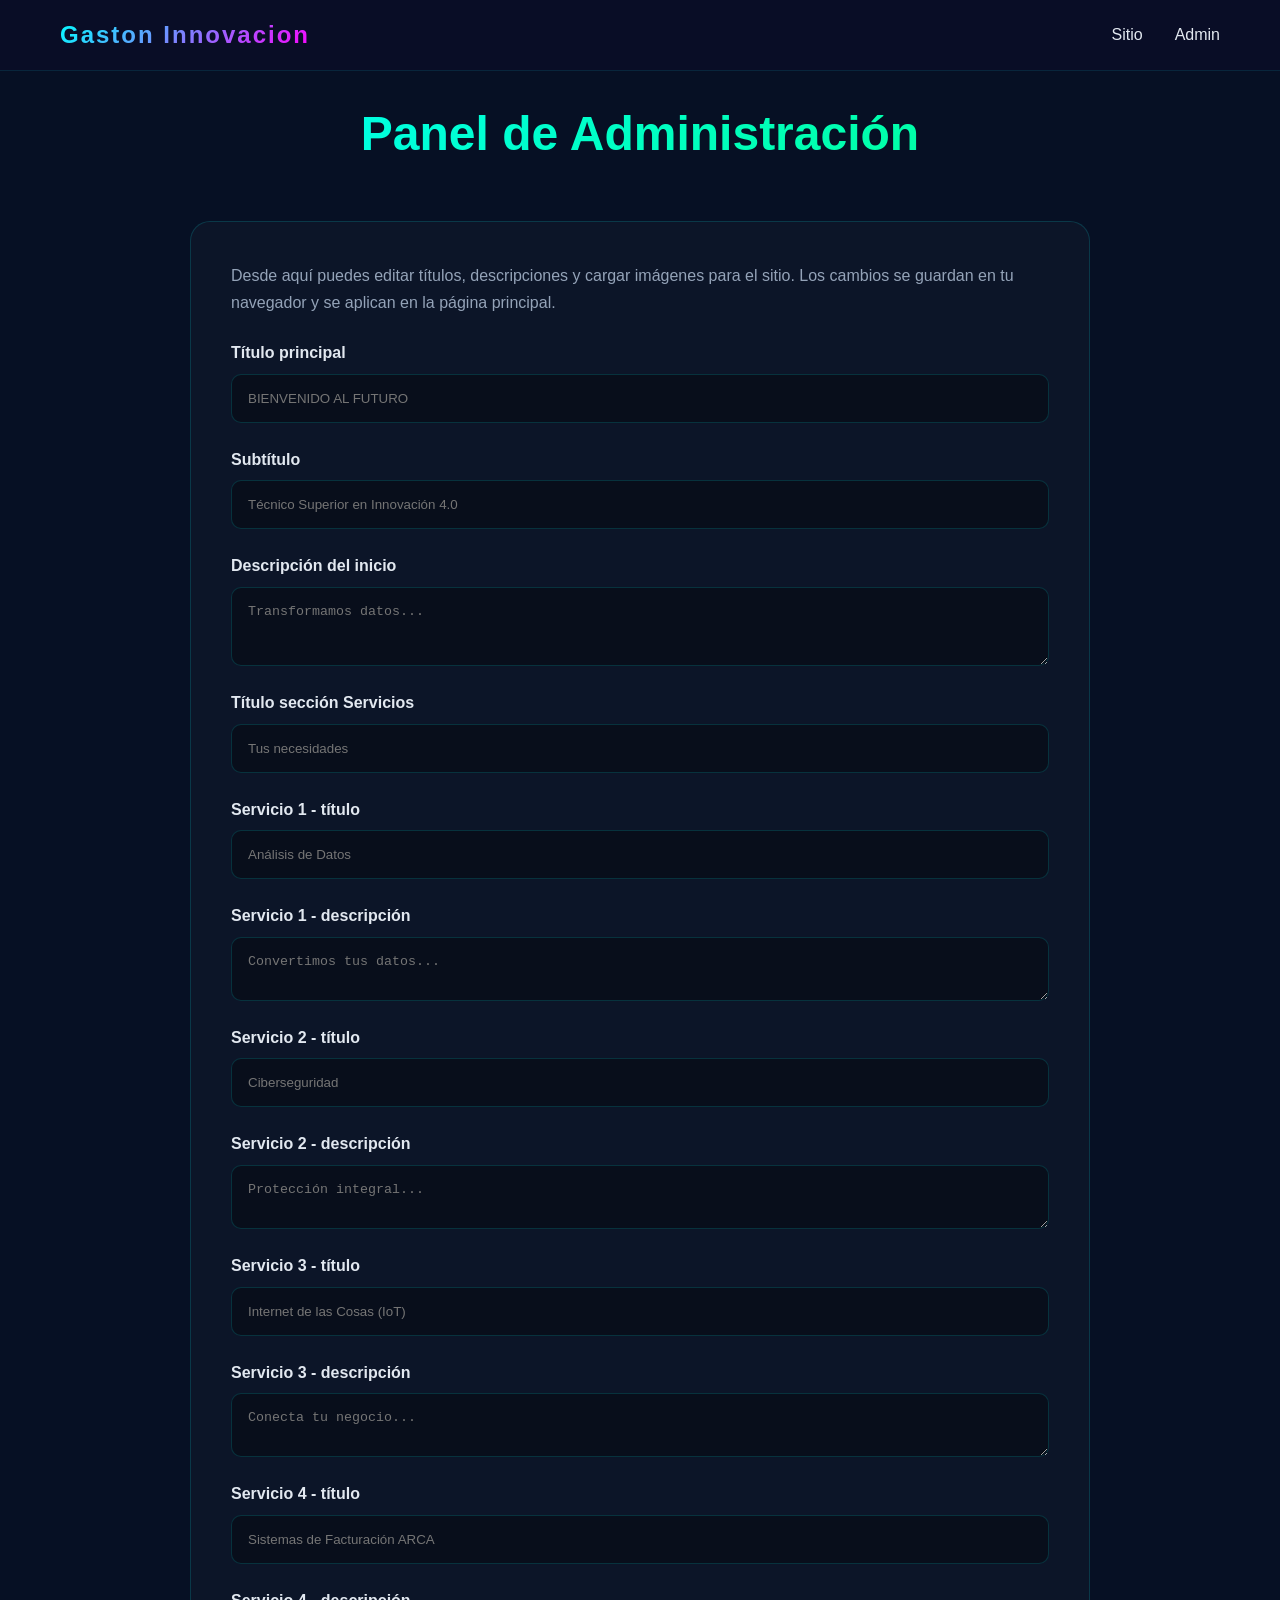
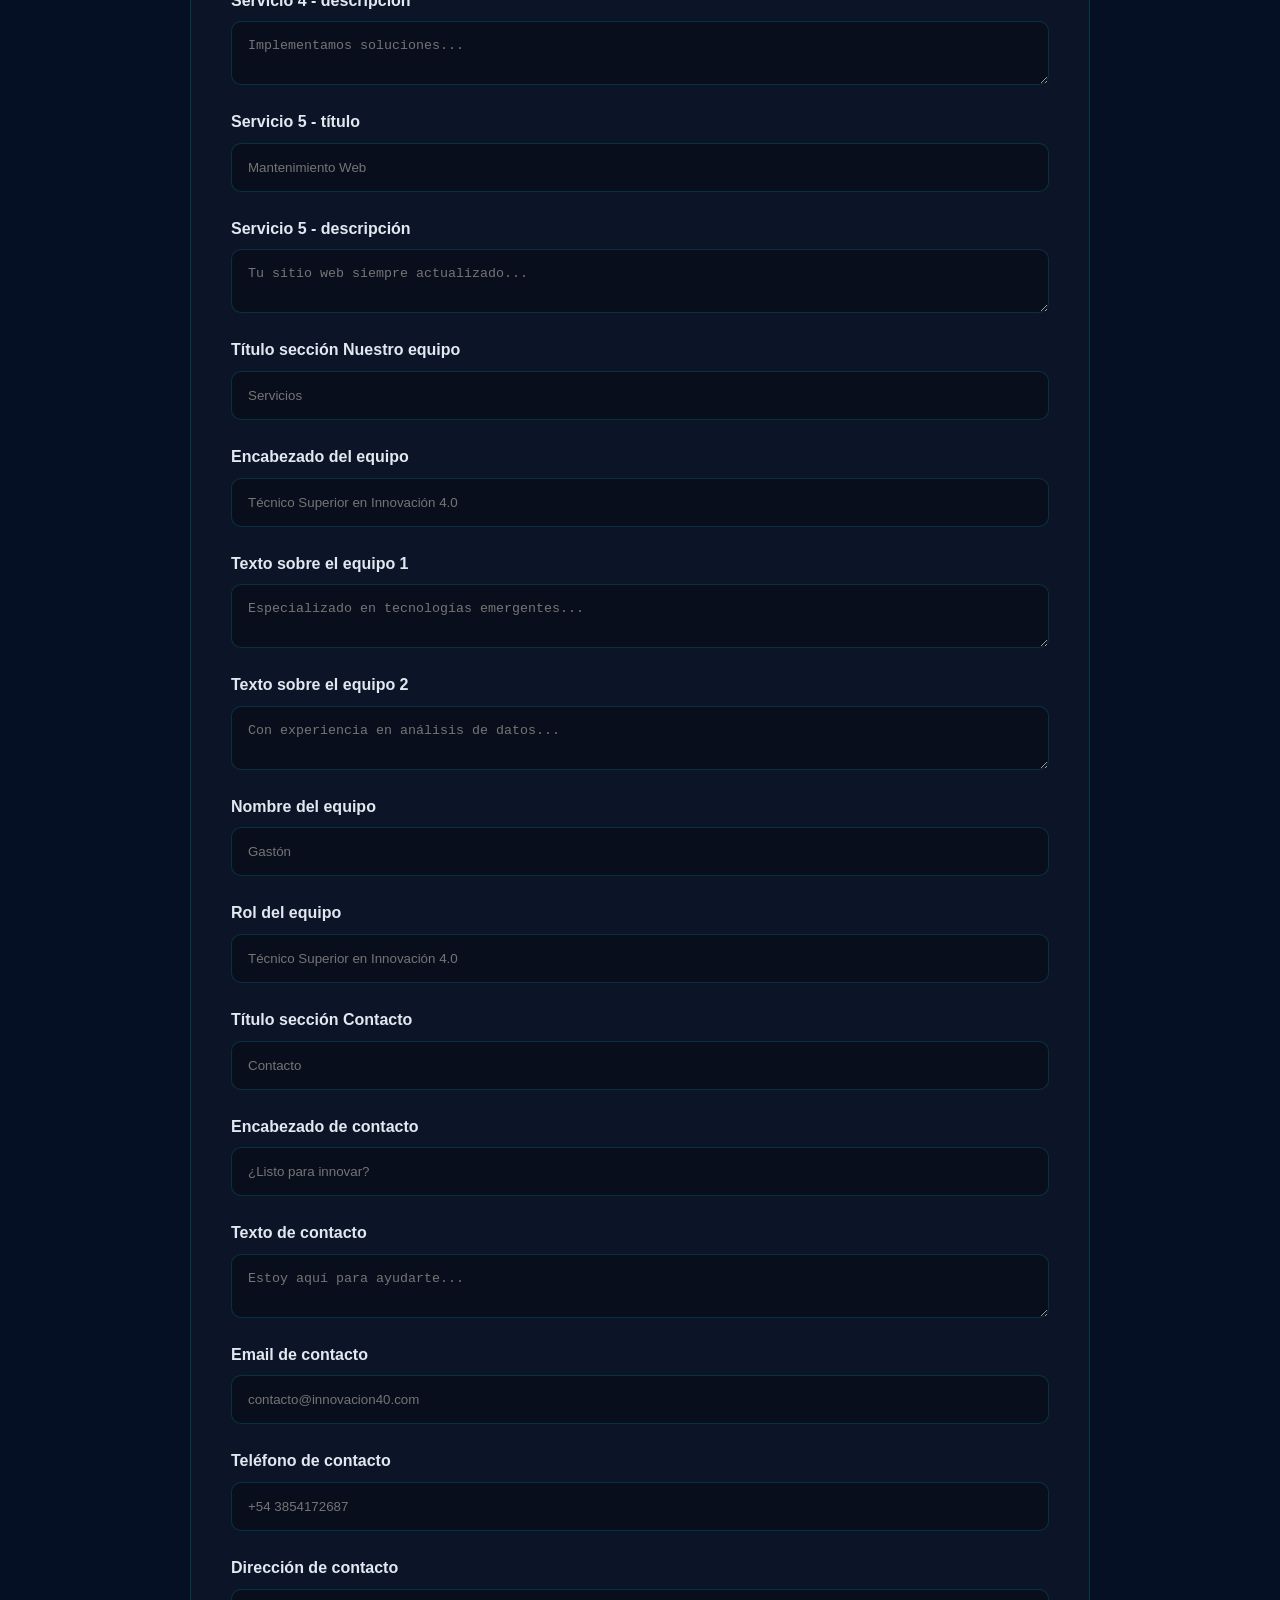
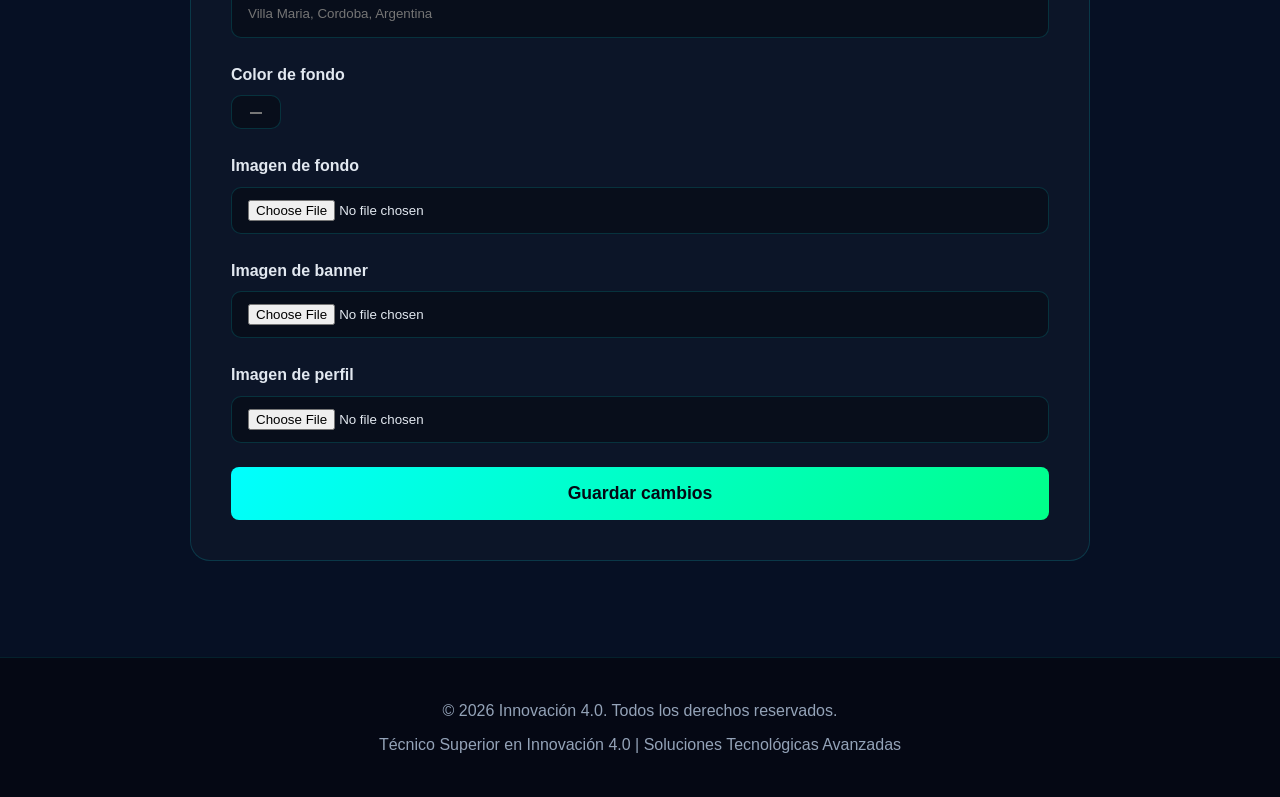
==== admin.html @ d5159875 ""actualizacion"" ====
<!DOCTYPE html>
<html lang="es">
<head>
    <meta charset="UTF-8">
    <meta name="viewport" content="width=device-width, initial-scale=1.0">
    <title>Admin | Innovación 4.0</title>
    <link rel="stylesheet" href="styles.css">
</head>
<body>
    <nav class="navbar">
        <div class="container">
            <div class="logo">Gaston Innovacion</div>
            <ul class="nav-links">
                <li><a href="index.html">Sitio</a></li>
                <li><a href="admin.html">Admin</a></li>
            </ul>
        </div>
    </nav>

    <section class="admin-panel">
        <div class="container">
            <h2 class="section-title">Panel de Administración</h2>
            <div class="admin-content">
                <p>Desde aquí puedes editar títulos, descripciones y cargar imágenes para el sitio. Los cambios se guardan en tu navegador y se aplican en la página principal.</p>
                <form id="admin-form" class="admin-form">
                    <div class="admin-group">
                        <label for="heroTitle">Título principal</label>
                        <input id="heroTitle" name="heroTitle" type="text" placeholder="BIENVENIDO AL FUTURO">
                    </div>
                    <div class="admin-group">
                        <label for="heroSubtitle">Subtítulo</label>
                        <input id="heroSubtitle" name="heroSubtitle" type="text" placeholder="Técnico Superior en Innovación 4.0">
                    </div>
                    <div class="admin-group">
                        <label for="heroDescription">Descripción del inicio</label>
                        <textarea id="heroDescription" name="heroDescription" rows="3" placeholder="Transformamos datos..."></textarea>
                    </div>
                    <div class="admin-group">
                        <label for="servicesSectionTitle">Título sección Servicios</label>
                        <input id="servicesSectionTitle" name="servicesSectionTitle" type="text" placeholder="Tus necesidades">
                    </div>
                    <div class="admin-group">
                        <label for="service1Title">Servicio 1 - título</label>
                        <input id="service1Title" name="service1Title" type="text" placeholder="Análisis de Datos">
                    </div>
                    <div class="admin-group">
                        <label for="service1Description">Servicio 1 - descripción</label>
                        <textarea id="service1Description" name="service1Description" rows="2" placeholder="Convertimos tus datos..."></textarea>
                    </div>
                    <div class="admin-group">
                        <label for="service2Title">Servicio 2 - título</label>
                        <input id="service2Title" name="service2Title" type="text" placeholder="Ciberseguridad">
                    </div>
                    <div class="admin-group">
                        <label for="service2Description">Servicio 2 - descripción</label>
                        <textarea id="service2Description" name="service2Description" rows="2" placeholder="Protección integral..."></textarea>
                    </div>
                    <div class="admin-group">
                        <label for="service3Title">Servicio 3 - título</label>
                        <input id="service3Title" name="service3Title" type="text" placeholder="Internet de las Cosas (IoT)">
                    </div>
                    <div class="admin-group">
                        <label for="service3Description">Servicio 3 - descripción</label>
                        <textarea id="service3Description" name="service3Description" rows="2" placeholder="Conecta tu negocio..."></textarea>
                    </div>
                    <div class="admin-group">
                        <label for="service4Title">Servicio 4 - título</label>
                        <input id="service4Title" name="service4Title" type="text" placeholder="Sistemas de Facturación ARCA">
                    </div>
                    <div class="admin-group">
                        <label for="service4Description">Servicio 4 - descripción</label>
                        <textarea id="service4Description" name="service4Description" rows="2" placeholder="Implementamos soluciones..."></textarea>
                    </div>
                    <div class="admin-group">
                        <label for="service5Title">Servicio 5 - título</label>
                        <input id="service5Title" name="service5Title" type="text" placeholder="Mantenimiento Web">
                    </div>
                    <div class="admin-group">
                        <label for="service5Description">Servicio 5 - descripción</label>
                        <textarea id="service5Description" name="service5Description" rows="2" placeholder="Tu sitio web siempre actualizado..."></textarea>
                    </div>
                    <div class="admin-group">
                        <label for="aboutSectionTitle">Título sección Nuestro equipo</label>
                        <input id="aboutSectionTitle" name="aboutSectionTitle" type="text" placeholder="Servicios">
                    </div>
                    <div class="admin-group">
                        <label for="aboutHeadline">Encabezado del equipo</label>
                        <input id="aboutHeadline" name="aboutHeadline" type="text" placeholder="Técnico Superior en Innovación 4.0">
                    </div>
                    <div class="admin-group">
                        <label for="aboutPara1">Texto sobre el equipo 1</label>
                        <textarea id="aboutPara1" name="aboutPara1" rows="2" placeholder="Especializado en tecnologías emergentes..."></textarea>
                    </div>
                    <div class="admin-group">
                        <label for="aboutPara2">Texto sobre el equipo 2</label>
                        <textarea id="aboutPara2" name="aboutPara2" rows="2" placeholder="Con experiencia en análisis de datos..."></textarea>
                    </div>
                    <div class="admin-group">
                        <label for="teamName">Nombre del equipo</label>
                        <input id="teamName" name="teamName" type="text" placeholder="Gastón">
                    </div>
                    <div class="admin-group">
                        <label for="teamRole">Rol del equipo</label>
                        <input id="teamRole" name="teamRole" type="text" placeholder="Técnico Superior en Innovación 4.0">
                    </div>
                    <div class="admin-group">
                        <label for="contactSectionTitle">Título sección Contacto</label>
                        <input id="contactSectionTitle" name="contactSectionTitle" type="text" placeholder="Contacto">
                    </div>
                    <div class="admin-group">
                        <label for="contactHeadline">Encabezado de contacto</label>
                        <input id="contactHeadline" name="contactHeadline" type="text" placeholder="¿Listo para innovar?">
                    </div>
                    <div class="admin-group">
                        <label for="contactPara">Texto de contacto</label>
                        <textarea id="contactPara" name="contactPara" rows="2" placeholder="Estoy aquí para ayudarte..."></textarea>
                    </div>
                    <div class="admin-group">
                        <label for="contactEmail">Email de contacto</label>
                        <input id="contactEmail" name="contactEmail" type="email" placeholder="contacto@innovacion40.com">
                    </div>
                    <div class="admin-group">
                        <label for="contactPhone">Teléfono de contacto</label>
                        <input id="contactPhone" name="contactPhone" type="text" placeholder="+54 3854172687">
                    </div>
                    <div class="admin-group">
                        <label for="contactAddress">Dirección de contacto</label>
                        <input id="contactAddress" name="contactAddress" type="text" placeholder="Villa Maria, Cordoba, Argentina">
                    </div>
                    <div class="admin-group">
                        <label for="siteBackgroundColor">Color de fondo</label>
                        <input id="siteBackgroundColor" name="siteBackgroundColor" type="color" value="#0a0e27">
                    </div>
                    <div class="admin-group">
                        <label for="siteBackgroundImage">Imagen de fondo</label>
                        <input id="siteBackgroundImage" name="siteBackgroundImage" type="file" accept="image/*">
                    </div>
                    <div class="admin-group">
                        <label for="bannerImage">Imagen de banner</label>
                        <input id="bannerImage" name="bannerImage" type="file" accept="image/*">
                    </div>
                    <div class="admin-group">
                        <label for="profileImage">Imagen de perfil</label>
                        <input id="profileImage" name="profileImage" type="file" accept="image/*">
                    </div>
                    <button type="submit" class="submit-button">Guardar cambios</button>
                </form>
            </div>
        </div>
    </section>

    <footer class="footer">
        <div class="container">
            <p>&copy; 2026 Innovación 4.0. Todos los derechos reservados.</p>
            <p>Técnico Superior en Innovación 4.0 | Soluciones Tecnológicas Avanzadas</p>
        </div>
    </footer>

    <script>
        const adminForm = document.getElementById('admin-form');

        function readImageFile(input, callback) {
            const file = input.files[0];
            if (!file) return;
            const reader = new FileReader();
            reader.onload = (event) => callback(event.target.result);
            reader.readAsDataURL(file);
        }

        function loadAdminData() {
            const fields = [
                'heroTitle', 'heroSubtitle', 'heroDescription',
                'servicesSectionTitle',
                'service1Title', 'service1Description',
                'service2Title', 'service2Description',
                'service3Title', 'service3Description',
                'service4Title', 'service4Description',
                'service5Title', 'service5Description',
                'aboutSectionTitle', 'aboutHeadline', 'aboutPara1', 'aboutPara2',
                'teamName', 'teamRole',
                'contactSectionTitle', 'contactHeadline', 'contactPara',
                'contactEmail', 'contactPhone', 'contactAddress',
                'siteBackgroundColor'
            ];

            fields.forEach(field => {
                const saved = localStorage.getItem(field);
                const input = document.getElementById(field);
                if (saved && input) {
                    input.value = saved;
                }
            });
        }

        adminForm.addEventListener('submit', (e) => {
            e.preventDefault();
            const saveField = (id) => localStorage.setItem(id, document.getElementById(id).value);

            [
                'heroTitle', 'heroSubtitle', 'heroDescription',
                'servicesSectionTitle',
                'service1Title', 'service1Description',
                'service2Title', 'service2Description',
                'service3Title', 'service3Description',
                'service4Title', 'service4Description',
                'service5Title', 'service5Description',
                'aboutSectionTitle', 'aboutHeadline', 'aboutPara1', 'aboutPara2',
                'teamName', 'teamRole',
                'contactSectionTitle', 'contactHeadline', 'contactPara',
                'contactEmail', 'contactPhone', 'contactAddress',
                'siteBackgroundColor'
            ].forEach(saveField);

            const bannerImageInput = document.getElementById('bannerImage');
            const profileImageInput = document.getElementById('profileImage');
            const bgImageInput = document.getElementById('siteBackgroundImage');

            if (bannerImageInput.files.length > 0) {
                readImageFile(bannerImageInput, (result) => {
                    localStorage.setItem('bannerImage', result);
                });
            }
            if (profileImageInput.files.length > 0) {
                readImageFile(profileImageInput, (result) => {
                    localStorage.setItem('profileImage', result);
                });
            }
            if (bgImageInput.files.length > 0) {
                readImageFile(bgImageInput, (result) => {
                    localStorage.setItem('siteBackgroundImage', result);
                });
            }

            alert('Cambios guardados. Visita la página principal para ver los cambios.');
            adminForm.reset();
            loadAdminData();
        });

        loadAdminData();
    </script>
</body>
</html>
---- styles.css ----
* {
    margin: 0;
    padding: 0;
    box-sizing: border-box;
}

:root {
    --primary-color: #00ffff;
    --secondary-color: #ff00ff;
    --accent-color: #00ff88;
    --dark-bg: #0a0e27;
    --darker-bg: #050814;
    --card-bg: rgba(15, 23, 42, 0.7);
    --text-light: #e2e8f0;
    --text-dim: #94a3b8;
}

body {
    font-family: 'Segoe UI', Tahoma, Geneva, Verdana, sans-serif;
    background: var(--darker-bg);
    color: var(--text-light);
    line-height: 1.6;
    overflow-x: hidden;
}

.container {
    max-width: 1200px;
    margin: 0 auto;
    padding: 0 20px;
}

/* Navbar */
.navbar {
    position: fixed;
    top: 0;
    width: 100%;
    background: rgba(10, 14, 39, 0.95);
    backdrop-filter: blur(10px);
    z-index: 1000;
    padding: 1rem 0;
    border-bottom: 1px solid rgba(0, 255, 255, 0.1);
}

.navbar .container {
    display: flex;
    justify-content: space-between;
    align-items: center;
}

.logo {
    font-size: 1.5rem;
    font-weight: bold;
    background: linear-gradient(135deg, var(--primary-color), var(--secondary-color));
    -webkit-background-clip: text;
    -webkit-text-fill-color: transparent;
    background-clip: text;
    letter-spacing: 2px;
}

.nav-links {
    display: flex;
    list-style: none;
    gap: 2rem;
}

.nav-links a {
    color: var(--text-light);
    text-decoration: none;
    transition: color 0.3s;
    position: relative;
}

.nav-links a::after {
    content: '';
    position: absolute;
    bottom: -5px;
    left: 0;
    width: 0;
    height: 2px;
    background: var(--primary-color);
    transition: width 0.3s;
}

.nav-links a:hover::after {
    width: 100%;
}

.nav-links a:hover {
    color: var(--primary-color);
}

/* Hero Section */
.hero {
    position: relative;
    min-height: 100vh;
    display: flex;
    align-items: center;
    justify-content: center;
    overflow: hidden;
    padding-top: 80px;
}

.hero-background {
    position: absolute;
    top: 0;
    left: 0;
    width: 100%;
    height: 100%;
    background: linear-gradient(135deg, #0a0e27 0%, #1a1f3a 50%, #0a0e27 100%);
    z-index: -1;
}

.grid-overlay {
    position: absolute;
    width: 100%;
    height: 100%;
    background-image: 
        linear-gradient(rgba(0, 255, 255, 0.05) 1px, transparent 1px),
        linear-gradient(90deg, rgba(0, 255, 255, 0.05) 1px, transparent 1px);
    background-size: 50px 50px;
    animation: gridMove 20s linear infinite;
}

@keyframes gridMove {
    0% { transform: translateY(0); }
    100% { transform: translateY(50px); }
}

.floating-particles {
    position: absolute;
    width: 100%;
    height: 100%;
    overflow: hidden;
}

.floating-particles::before,
.floating-particles::after {
    content: '';
    position: absolute;
    width: 300px;
    height: 300px;
    border-radius: 50%;
    filter: blur(100px);
    animation: float 15s infinite ease-in-out;
}

.floating-particles::before {
    background: rgba(0, 255, 255, 0.1);
    top: 20%;
    left: 10%;
    animation-delay: 0s;
}

.floating-particles::after {
    background: rgba(255, 0, 255, 0.1);
    bottom: 20%;
    right: 10%;
    animation-delay: 7s;
}

@keyframes float {
    0%, 100% { transform: translate(0, 0); }
    50% { transform: translate(50px, 50px); }
}

.hero-content {
    text-align: center;
    z-index: 1;
    max-width: 800px;
}

.glitch {
    font-size: 4rem;
    font-weight: bold;
    text-transform: uppercase;
    position: relative;
    color: var(--text-light);
    letter-spacing: 3px;
    animation: glitch-anim 3s infinite;
}

@keyframes glitch-anim {
    0%, 90%, 100% { transform: translate(0); }
    91% { transform: translate(-2px, 2px); }
    92% { transform: translate(2px, -2px); }
    93% { transform: translate(-2px, 2px); }
}

.subtitle {
    font-size: 1.5rem;
    color: var(--primary-color);
    margin: 1rem 0;
    text-transform: uppercase;
    letter-spacing: 2px;
}

.hero-description {
    font-size: 1.2rem;
    color: var(--text-dim);
    margin: 2rem 0;
}

.cta-button {
    display: inline-block;
    padding: 1rem 3rem;
    background: linear-gradient(135deg, var(--primary-color), var(--secondary-color));
    color: var(--darker-bg);
    text-decoration: none;
    border-radius: 50px;
    font-weight: bold;
    font-size: 1.1rem;
    margin-top: 2rem;
    transition: all 0.3s;
    box-shadow: 0 0 30px rgba(0, 255, 255, 0.3);
    position: relative;
    overflow: hidden;
}

.cta-button::before {
    content: '';
    position: absolute;
    top: 0;
    left: -100%;
    width: 100%;
    height: 100%;
    background: rgba(255, 255, 255, 0.2);
    transition: left 0.5s;
}

.cta-button:hover::before {
    left: 100%;
}

.cta-button:hover {
    transform: translateY(-3px);
    box-shadow: 0 0 50px rgba(0, 255, 255, 0.5);
}

/* Services Section */
.services {
    padding: 6rem 0;
    background: var(--dark-bg);
}

.section-title {
    text-align: center;
    font-size: 3rem;
    margin-bottom: 3rem;
    background: linear-gradient(135deg, var(--primary-color), var(--accent-color));
    -webkit-background-clip: text;
    -webkit-text-fill-color: transparent;
    background-clip: text;
}

.services-grid {
    display: grid;
    grid-template-columns: repeat(auto-fit, minmax(280px, 1fr));
    gap: 2rem;
}

.service-card {
    background: var(--card-bg);
    padding: 2rem;
    border-radius: 15px;
    border: 1px solid rgba(0, 255, 255, 0.1);
    transition: all 0.3s;
    backdrop-filter: blur(10px);
}

.service-card:hover {
    transform: translateY(-10px);
    border-color: var(--primary-color);
    box-shadow: 0 10px 40px rgba(0, 255, 255, 0.2);
}

.service-icon {
    font-size: 3rem;
    margin-bottom: 1rem;
}

.service-card h3 {
    font-size: 1.5rem;
    margin-bottom: 1rem;
    color: var(--primary-color);
}

.service-card p {
    color: var(--text-dim);
    margin-bottom: 1.5rem;
}

.service-features {
    list-style: none;
}

.service-features li {
    padding: 0.5rem 0;
    padding-left: 1.5rem;
    position: relative;
    color: var(--text-light);
}

.service-features li::before {
    content: '▹';
    position: absolute;
    left: 0;
    color: var(--accent-color);
    font-weight: bold;
}

/* About Section */
.about {
    padding: 6rem 0;
    background: var(--darker-bg);
}

.about-content {
    max-width: 900px;
    margin: 0 auto;
}

.about-text h3 {
    font-size: 2rem;
    color: var(--primary-color);
    margin-bottom: 1.5rem;
}

.about-text p {
    font-size: 1.1rem;
    color: var(--text-dim);
    margin-bottom: 1.5rem;
}

.stats {
    display: grid;
    grid-template-columns: repeat(3, 1fr);
    gap: 2rem;
    margin-top: 3rem;
}

.stat {
    text-align: center;
    padding: 2rem;
    background: var(--card-bg);
    border-radius: 10px;
    border: 1px solid rgba(0, 255, 255, 0.1);
}

.stat-number {
    font-size: 3rem;
    font-weight: bold;
    background: linear-gradient(135deg, var(--primary-color), var(--accent-color));
    -webkit-background-clip: text;
    -webkit-text-fill-color: transparent;
    background-clip: text;
}

.stat-label {
    color: var(--text-dim);
    margin-top: 0.5rem;
}

/* Contact Section */
.contact {
    padding: 6rem 0;
    background: var(--dark-bg);
}

.contact-content {
    display: grid;
    grid-template-columns: 1fr 1fr;
    gap: 4rem;
    margin-top: 3rem;
}

/* Admin Panel */
.admin-panel {
    padding: 6rem 0;
    background: #061024;
}

.admin-content {
    max-width: 900px;
    margin: 0 auto;
    background: rgba(15, 23, 42, 0.85);
    border: 1px solid rgba(0, 255, 255, 0.15);
    border-radius: 20px;
    padding: 2.5rem;
}

.admin-form {
    display: grid;
    gap: 1.5rem;
    margin-top: 1.5rem;
}

.admin-group {
    display: flex;
    flex-direction: column;
    gap: 0.5rem;
}

.admin-group label {
    color: var(--text-light);
    font-weight: 600;
}

.admin-group input,
.admin-group textarea {
    padding: 1rem;
    background: rgba(0, 0, 0, 0.3);
    border: 1px solid rgba(0, 255, 255, 0.15);
    border-radius: 10px;
    color: var(--text-light);
}

.admin-group input[type="file"] {
    padding: 0.75rem 1rem;
}

.admin-panel p {
    color: var(--text-dim);
    line-height: 1.7;
}

.contact-info h3 {
    font-size: 2rem;
    color: var(--primary-color);
    margin-bottom: 1rem;
}

.contact-info p {
    color: var(--text-dim);
    margin-bottom: 2rem;
}

.contact-methods {
    display: flex;
    flex-direction: column;
    gap: 1.5rem;
}

.contact-method {
    display: flex;
    align-items: center;
    gap: 1rem;
    font-size: 1.1rem;
}

.contact-icon {
    font-size: 1.5rem;
}

.contact-form {
    display: flex;
    flex-direction: column;
    gap: 1rem;
}

.contact-form input,
.contact-form select,
.contact-form textarea {
    padding: 1rem;
    background: var(--card-bg);
    border: 1px solid rgba(0, 255, 255, 0.2);
    border-radius: 8px;
    color: var(--text-light);
    font-size: 1rem;
    transition: all 0.3s;
}

.contact-form input:focus,
.contact-form select:focus,
.contact-form textarea:focus {
    outline: none;
    border-color: var(--primary-color);
    box-shadow: 0 0 15px rgba(0, 255, 255, 0.2);
}

.submit-button {
    padding: 1rem 2rem;
    background: linear-gradient(135deg, var(--primary-color), var(--accent-color));
    color: var(--darker-bg);
    border: none;
    border-radius: 8px;
    font-size: 1.1rem;
    font-weight: bold;
    cursor: pointer;
    transition: all 0.3s;
}

.submit-button:hover {
    transform: translateY(-2px);
    box-shadow: 0 5px 20px rgba(0, 255, 255, 0.4);
}

/* Footer */
.footer {
    padding: 2rem 0;
    background: var(--darker-bg);
    text-align: center;
    border-top: 1px solid rgba(0, 255, 255, 0.1);
}

.footer p {
    color: var(--text-dim);
    margin: 0.5rem 0;
}

/* Responsive */
@media (max-width: 768px) {
    .glitch {
        font-size: 2.5rem;
    }

    .nav-links {
        display: none;
    }

    .services-grid {
        grid-template-columns: 1fr;
    }

    .stats {
        grid-template-columns: 1fr;
    }

    .contact-content {
        grid-template-columns: 1fr;
    }

    .admin-form {
        grid-template-columns: 1fr;
    }

    .section-title {
        font-size: 2rem;
    }
}
/* Profile Banner - Nueva franja horizontal */
.profile-banner {
    position: relative;
    width: 100%;
    height: 300px;
    margin-bottom: 4rem;
    border-radius: 20px;
    overflow: hidden;
    box-shadow: 0 10px 30px rgba(0, 255, 255, 0.2);
    border: 1px solid rgba(0, 255, 255, 0.3);
}

.banner-image {
    position: relative;
    width: 100%;
    height: 100%;
}

.banner-bg {
    width: 100%;
    height: 100%;
    object-fit: cover;
    transition: transform 0.5s ease;
}

.profile-banner:hover .banner-bg {
    transform: scale(1.05);
}

.banner-overlay {
    position: absolute;
    top: 0;
    left: 0;
    width: 100%;
    height: 100%;
    background: linear-gradient(90deg, 
        rgba(0, 255, 255, 0.2) 0%, 
        rgba(255, 0, 255, 0.2) 50%,
        rgba(0, 255, 255, 0.2) 100%);
    mix-blend-mode: overlay;
}

.profile-image-container {
    position: absolute;
    bottom: -50px;
    left: 50%;
    transform: translateX(-50%);
    display: flex;
    flex-direction: column;
    align-items: center;
    gap: 1rem;
}

.profile-image {
    width: 150px;
    height: 150px;
    border-radius: 50%;
    padding: 5px;
    background: linear-gradient(135deg, var(--primary-color), var(--secondary-color));
    box-shadow: 0 0 30px rgba(0, 255, 255, 0.5);
    animation: profileGlow 3s infinite ease-in-out;
}

@keyframes profileGlow {
    0%, 100% { box-shadow: 0 0 30px rgba(0, 255, 255, 0.5); }
    50% { box-shadow: 0 0 50px rgba(255, 0, 255, 0.5); }
}

.profile-img {
    width: 100%;
    height: 100%;
    border-radius: 50%;
    object-fit: cover;
    border: 3px solid var(--darker-bg);
}

.profile-name {
    text-align: center;
    background: rgba(10, 14, 39, 0.8);
    backdrop-filter: blur(10px);
    padding: 0.8rem 2rem;
    border-radius: 50px;
    border: 1px solid var(--primary-color);
    box-shadow: 0 0 20px rgba(0, 255, 255, 0.3);
}

.profile-name h3 {
    color: var(--primary-color);
    font-size: 1.5rem;
    margin: 0;
}

.profile-name p {
    color: var(--text-dim);
    font-size: 0.9rem;
    margin: 0;
}

/* Ajustar el about-content para la nueva estructura */
.about-content {
    max-width: 1000px;
    margin: 0 auto;
}

.about-text {
    margin-top: 80px; /* Espacio para la foto superpuesta */
}

/* Responsive */
@media (max-width: 768px) {
    .profile-banner {
        height: 250px;
    }
    
    .profile-image {
        width: 120px;
        height: 120px;
    }
    
    .profile-name h3 {
        font-size: 1.2rem;
    }
    
    .profile-name p {
        font-size: 0.8rem;
    }
    
    .about-text {
        margin-top: 70px;
    }
}
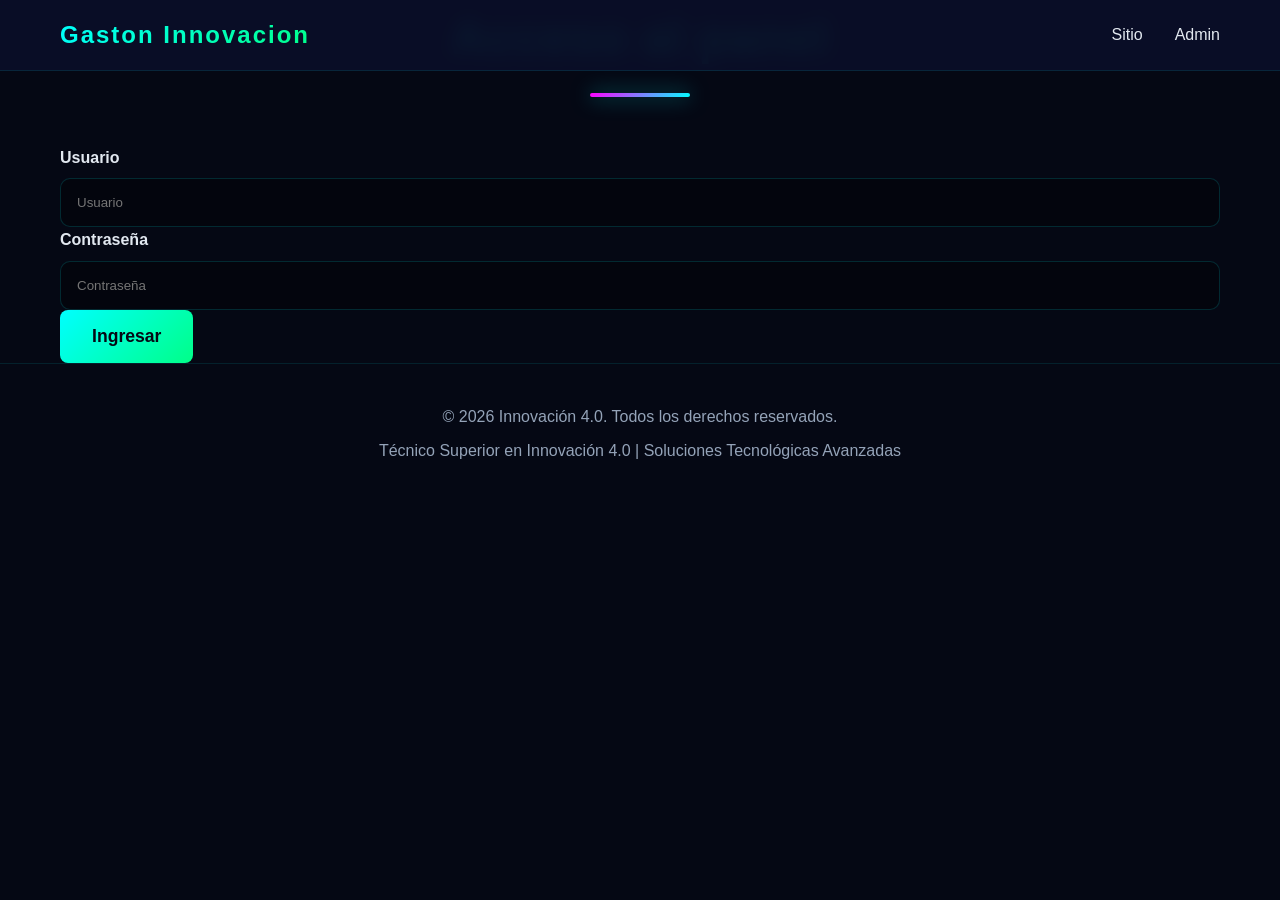
==== commit cc94eb67: ""actualizacion"" ====
--- a/admin.html
+++ b/admin.html
@@ -17,9 +17,32 @@
         </div>
     </nav>
 
-    <section class="admin-panel">
+    <section id="admin-login-section" class="admin-login-section">
         <div class="container">
-            <h2 class="section-title">Panel de Administración</h2>
+            <div class="login-card">
+                <h2 class="section-title">Acceso al panel</h2>
+                <form id="admin-login-form" class="login-form">
+                    <div class="admin-group">
+                        <label for="adminUser">Usuario</label>
+                        <input id="adminUser" type="text" placeholder="Usuario" required>
+                    </div>
+                    <div class="admin-group">
+                        <label for="adminPassword">Contraseña</label>
+                        <input id="adminPassword" type="password" placeholder="Contraseña" required>
+                    </div>
+                    <button type="submit" class="submit-button">Ingresar</button>
+                    <p id="loginError" class="login-error"></p>
+                </form>
+            </div>
+        </div>
+    </section>
+
+    <section id="admin-panel-section" class="admin-panel" style="display:none;">
+        <div class="container">
+            <div style="display:flex; justify-content:space-between; align-items:center; gap:1rem; margin-bottom:1rem; flex-wrap:wrap;">
+                <h2 class="section-title" style="margin-bottom:0;">Panel de Administración</h2>
+                <button type="button" id="logout-admin" class="submit-button" style="max-width:180px; background: linear-gradient(135deg, #ff6b6b, #ff2d55); color: white;">Cerrar sesión</button>
+            </div>
             <div class="admin-content">
                 <p>Desde aquí puedes editar títulos, descripciones y cargar imágenes para el sitio. Los cambios se guardan en tu navegador y se aplican en la página principal.</p>
                 <form id="admin-form" class="admin-form">
@@ -158,6 +181,31 @@
 
     <script>
         const adminForm = document.getElementById('admin-form');
+        const adminLoginForm = document.getElementById('admin-login-form');
+        const adminLoginSection = document.getElementById('admin-login-section');
+        const adminPanelSection = document.getElementById('admin-panel-section');
+        const loginError = document.getElementById('loginError');
+
+        const validUser = {
+            username: 'gastechnoran',
+            password: 'technorangas'
+        };
+
+        function showAdminPanel() {
+            adminLoginSection.style.display = 'none';
+            adminPanelSection.style.display = 'block';
+            sessionStorage.setItem('adminAuth', 'true');
+        }
+
+        function showLogin() {
+            adminLoginSection.style.display = 'block';
+            adminPanelSection.style.display = 'none';
+            sessionStorage.removeItem('adminAuth');
+        }
+
+        function isLoggedIn() {
+            return sessionStorage.getItem('adminAuth') === 'true';
+        }
 
         function readImageFile(input, callback) {
             const file = input.files[0];
@@ -192,6 +240,29 @@
             });
         }
 
+        adminLoginForm.addEventListener('submit', (e) => {
+            e.preventDefault();
+
+            const username = document.getElementById('adminUser').value.trim();
+            const password = document.getElementById('adminPassword').value.trim();
+
+            if (username === validUser.username && password === validUser.password) {
+                loginError.textContent = '';
+                showAdminPanel();
+                loadAdminData();
+                return;
+            }
+
+            loginError.textContent = 'Usuario o contraseña incorrectos.';
+            loginError.style.color = '#ff6b6b';
+            adminLoginForm.reset();
+        });
+
+        document.getElementById('logout-admin').addEventListener('click', () => {
+            showLogin();
+            adminLoginForm.reset();
+        });
+
         adminForm.addEventListener('submit', (e) => {
             e.preventDefault();
             const saveField = (id) => localStorage.setItem(id, document.getElementById(id).value);
@@ -236,7 +307,12 @@
             loadAdminData();
         });
 
-        loadAdminData();
+        if (isLoggedIn()) {
+            showAdminPanel();
+            loadAdminData();
+        } else {
+            showLogin();
+        }
     </script>
 </body>
 </html>
--- a/styles.css
+++ b/styles.css
@@ -13,6 +13,9 @@
     --card-bg: rgba(15, 23, 42, 0.7);
     --text-light: #e2e8f0;
     --text-dim: #94a3b8;
+    --gradient-1: linear-gradient(135deg, #00ffff, #00ff88);
+    --gradient-2: linear-gradient(135deg, #ff00ff, #00ffff);
+    --gradient-3: linear-gradient(135deg, #00ff88, #ff00ff);
 }
 
 body {
@@ -29,7 +32,7 @@
     padding: 0 20px;
 }
 
-/* Navbar */
+/* ===== NAVBAR ===== */
 .navbar {
     position: fixed;
     top: 0;
@@ -50,7 +53,7 @@
 .logo {
     font-size: 1.5rem;
     font-weight: bold;
-    background: linear-gradient(135deg, var(--primary-color), var(--secondary-color));
+    background: var(--gradient-1);
     -webkit-background-clip: text;
     -webkit-text-fill-color: transparent;
     background-clip: text;
@@ -66,7 +69,7 @@
 .nav-links a {
     color: var(--text-light);
     text-decoration: none;
-    transition: color 0.3s;
+    transition: all 0.3s;
     position: relative;
 }
 
@@ -89,7 +92,11 @@
     color: var(--primary-color);
 }
 
-/* Hero Section */
+.admin-link-hidden {
+    display: none !important;
+}
+
+/* ===== HERO SECTION ===== */
 .hero {
     position: relative;
     min-height: 100vh;
@@ -177,13 +184,36 @@
     color: var(--text-light);
     letter-spacing: 3px;
     animation: glitch-anim 3s infinite;
+    text-shadow: 
+        2px 2px 0px var(--primary-color),
+        4px 4px 0px var(--secondary-color);
 }
 
 @keyframes glitch-anim {
-    0%, 90%, 100% { transform: translate(0); }
-    91% { transform: translate(-2px, 2px); }
-    92% { transform: translate(2px, -2px); }
-    93% { transform: translate(-2px, 2px); }
+    0%, 90%, 100% { 
+        transform: translate(0);
+        text-shadow: 
+            2px 2px 0px var(--primary-color),
+            4px 4px 0px var(--secondary-color);
+    }
+    91% { 
+        transform: translate(-2px, 2px);
+        text-shadow: 
+            -2px -2px 0px var(--secondary-color),
+            2px 2px 0px var(--primary-color);
+    }
+    92% { 
+        transform: translate(2px, -2px);
+        text-shadow: 
+            2px 2px 0px var(--accent-color),
+            -2px -2px 0px var(--secondary-color);
+    }
+    93% { 
+        transform: translate(-2px, 2px);
+        text-shadow: 
+            -2px -2px 0px var(--primary-color),
+            2px 2px 0px var(--accent-color);
+    }
 }
 
 .subtitle {
@@ -192,6 +222,12 @@
     margin: 1rem 0;
     text-transform: uppercase;
     letter-spacing: 2px;
+    animation: subtitlePulse 2s ease-in-out infinite;
+}
+
+@keyframes subtitlePulse {
+    0%, 100% { opacity: 1; }
+    50% { opacity: 0.7; }
 }
 
 .hero-description {
@@ -203,17 +239,20 @@
 .cta-button {
     display: inline-block;
     padding: 1rem 3rem;
-    background: linear-gradient(135deg, var(--primary-color), var(--secondary-color));
+    background: var(--gradient-1);
     color: var(--darker-bg);
     text-decoration: none;
     border-radius: 50px;
     font-weight: bold;
     font-size: 1.1rem;
     margin-top: 2rem;
+    margin-right: 1rem;
     transition: all 0.3s;
     box-shadow: 0 0 30px rgba(0, 255, 255, 0.3);
     position: relative;
     overflow: hidden;
+    border: none;
+    cursor: pointer;
 }
 
 .cta-button::before {
@@ -236,7 +275,76 @@
     box-shadow: 0 0 50px rgba(0, 255, 255, 0.5);
 }
 
-/* Services Section */
+.cta-button.secondary {
+    background: rgba(0, 255, 255, 0.1);
+    border: 2px solid var(--primary-color);
+    color: var(--primary-color);
+}
+
+.cta-button.secondary:hover {
+    background: rgba(0, 255, 255, 0.2);
+    box-shadow: 0 0 40px rgba(0, 255, 255, 0.4);
+}
+
+/* Imágenes Superpuestas Descendentes */
+.hero-images {
+    position: absolute;
+    right: 5%;
+    top: 100px;
+    width: 400px;
+    height: 500px;
+    z-index: 5;
+}
+
+.image-layer {
+    position: absolute;
+    width: 280px;
+    height: 200px;
+    border-radius: 15px;
+    overflow: hidden;
+    border: 3px solid var(--primary-color);
+    box-shadow: 0 10px 40px rgba(0, 255, 255, 0.3);
+    transition: all 0.5s ease;
+}
+
+.image-layer img {
+    width: 100%;
+    height: 100%;
+    object-fit: cover;
+    transition: transform 0.5s ease;
+}
+
+.image-layer:hover img {
+    transform: scale(1.1);
+}
+
+.layer-1 {
+    top: 0;
+    right: 20px;
+    animation: floatImage 6s ease-in-out infinite;
+    background: linear-gradient(135deg, rgba(0, 255, 255, 0.2), transparent);
+}
+
+.layer-2 {
+    top: 150px;
+    right: 100px;
+    animation: floatImage 8s ease-in-out infinite 1s;
+    background: linear-gradient(135deg, rgba(255, 0, 255, 0.2), transparent);
+}
+
+.layer-3 {
+    top: 280px;
+    right: 30px;
+    animation: floatImage 7s ease-in-out infinite 2s;
+    background: linear-gradient(135deg, rgba(0, 255, 200, 0.2), transparent);
+}
+
+@keyframes floatImage {
+    0%, 100% { transform: translateY(0px); }
+    50% { transform: translateY(-20px); }
+}
+
+/* ===== SERVICES SECTION ===== */
 .services {
     padding: 6rem 0;
     background: var(--dark-bg);
@@ -246,10 +354,24 @@
     text-align: center;
     font-size: 3rem;
     margin-bottom: 3rem;
-    background: linear-gradient(135deg, var(--primary-color), var(--accent-color));
+    background: var(--gradient-1);
     -webkit-background-clip: text;
     -webkit-text-fill-color: transparent;
     background-clip: text;
+    position: relative;
+    font-weight: 700;
+    letter-spacing: 1px;
+}
+
+.section-title::after {
+    content: '';
+    display: block;
+    width: 100px;
+    height: 4px;
+    background: var(--gradient-2);
+    margin: 1rem auto 0;
+    border-radius: 2px;
+    box-shadow: 0 0 20px rgba(0, 255, 255, 0.5);
 }
 
 .services-grid {
@@ -265,6 +387,33 @@
     border: 1px solid rgba(0, 255, 255, 0.1);
     transition: all 0.3s;
     backdrop-filter: blur(10px);
+    position: relative;
+    overflow: hidden;
+}
+
+.service-card::before {
+    content: '';
+    position: absolute;
+    top: -50%;
+    right: -50%;
+    width: 200%;
+    height: 200%;
+    background: var(--gradient-2);
+    opacity: 0.05;
+    transition: all 0.5s;
+    transform: rotate(45deg);
+    z-index: 0;
+}
+
+.service-card:hover::before {
+    opacity: 0.15;
+    top: -30%;
+    right: -30%;
+}
+
+.service-card > * {
+    position: relative;
+    z-index: 1;
 }
 
 .service-card:hover {
@@ -308,15 +457,408 @@
     font-weight: bold;
 }
 
-/* About Section */
+/* ===== REVIEWS SECTION ===== */
+.reviews {
+    padding: 6rem 0;
+    background: var(--dark-bg);
+}
+
+.reviews-grid {
+    display: grid;
+    grid-template-columns: repeat(auto-fit, minmax(300px, 1fr));
+    gap: 2rem;
+    margin-top: 3rem;
+}
+
+.review-card {
+    background: var(--card-bg);
+    padding: 2rem;
+    border-radius: 15px;
+    border: 1px solid rgba(0, 255, 255, 0.1);
+    transition: all 0.3s;
+    backdrop-filter: blur(10px);
+    display: flex;
+    flex-direction: column;
+    position: relative;
+    overflow: hidden;
+}
+
+.review-card::before {
+    content: '';
+    position: absolute;
+    top: 0;
+    left: 0;
+    right: 0;
+    height: 3px;
+    background: var(--gradient-1);
+    transform: scaleX(0);
+    transform-origin: left;
+    transition: transform 0.3s ease;
+}
+
+.review-card:hover::before {
+    transform: scaleX(1);
+}
+
+.review-card:hover {
+    transform: translateY(-10px);
+    border-color: var(--primary-color);
+    box-shadow: 0 10px 40px rgba(0, 255, 255, 0.2);
+}
+
+.review-stars {
+    font-size: 1.2rem;
+    margin-bottom: 1rem;
+    letter-spacing: 3px;
+    animation: starsGlow 1.5s ease-in-out;
+}
+
+@keyframes starsGlow {
+    0%, 100% { text-shadow: 0 0 5px rgba(255, 255, 0, 0.5); }
+    50% { text-shadow: 0 0 15px rgba(255, 255, 0, 0.8); }
+}
+
+.review-text {
+    color: var(--text-dim);
+    margin-bottom: 2rem;
+    flex-grow: 1;
+    line-height: 1.7;
+    font-style: italic;
+}
+
+.review-author {
+    display: flex;
+    align-items: center;
+    gap: 1rem;
+    border-top: 1px solid rgba(0, 255, 255, 0.1);
+    padding-top: 1rem;
+}
+
+.author-avatar {
+    font-size: 2.5rem;
+    width: 50px;
+    height: 50px;
+    display: flex;
+    align-items: center;
+    justify-content: center;
+    background: rgba(0, 255, 255, 0.1);
+    border-radius: 50%;
+    animation: avatarPulse 2s ease-in-out infinite;
+}
+
+@keyframes avatarPulse {
+    0%, 100% { box-shadow: 0 0 10px rgba(0, 255, 255, 0.3); }
+    50% { box-shadow: 0 0 20px rgba(0, 255, 255, 0.6); }
+}
+
+.review-author h4 {
+    color: var(--primary-color);
+    margin: 0;
+    font-size: 1rem;
+}
+
+.review-author h4 a {
+    color: inherit;
+    text-decoration: none;
+}
+
+.review-author p {
+    color: var(--text-dim);
+    margin: 0;
+    font-size: 0.9rem;
+}
+
+/* ===== USEFUL INFO SECTION ===== */
+.useful-info {
+    padding: 6rem 0;
+    background: var(--darker-bg);
+    position: relative;
+    overflow: hidden;
+}
+
+.useful-info::before {
+    content: '';
+    position: absolute;
+    top: 0;
+    left: 0;
+    right: 0;
+    bottom: 0;
+    background: radial-gradient(circle at 20% 50%, rgba(0, 255, 255, 0.05) 0%, transparent 50%),
+                radial-gradient(circle at 80% 80%, rgba(255, 0, 255, 0.05) 0%, transparent 50%);
+    pointer-events: none;
+}
+
+.info-grid {
+    display: grid;
+    grid-template-columns: repeat(auto-fit, minmax(250px, 1fr));
+    gap: 2rem;
+    margin-top: 3rem;
+    position: relative;
+    z-index: 1;
+}
+
+.info-card {
+    background: linear-gradient(135deg, rgba(0, 255, 255, 0.1), rgba(255, 0, 255, 0.05));
+    padding: 2rem;
+    border-radius: 15px;
+    border: 1px solid rgba(0, 255, 255, 0.2);
+    text-align: center;
+    transition: all 0.3s;
+    backdrop-filter: blur(10px);
+    position: relative;
+    overflow: hidden;
+}
+
+.info-card::before {
+    content: '';
+    position: absolute;
+    top: -50%;
+    left: -50%;
+    width: 200%;
+    height: 200%;
+    background: var(--gradient-3);
+    opacity: 0;
+    transform: rotate(45deg);
+    transition: opacity 0.3s;
+    z-index: 0;
+}
+
+.info-card:hover::before {
+    opacity: 0.08;
+}
+
+.info-card > * {
+    position: relative;
+    z-index: 1;
+}
+
+.info-card:hover {
+    transform: translateY(-15px);
+    border-color: var(--accent-color);
+    box-shadow: 0 15px 50px rgba(0, 255, 255, 0.15);
+}
+
+.info-icon {
+    font-size: 3rem;
+    margin-bottom: 1rem;
+    display: block;
+    animation: iconBounce 2s ease-in-out infinite;
+}
+
+@keyframes iconBounce {
+    0%, 100% { transform: translateY(0); }
+    50% { transform: translateY(-10px); }
+}
+
+.info-card h3 {
+    color: var(--primary-color);
+    font-size: 1.3rem;
+    margin-bottom: 1rem;
+}
+
+.info-card p {
+    color: var(--text-dim);
+    line-height: 1.6;
+}
+
+/* ===== SOLUTIONS SECTION ===== */
+.solutions {
+    padding: 6rem 0;
+    background: var(--dark-bg);
+}
+
+.solutions-grid {
+    display: grid;
+    grid-template-columns: repeat(auto-fit, minmax(280px, 1fr));
+    gap: 2rem;
+    margin-top: 3rem;
+}
+
+.solution-item {
+    background: var(--card-bg);
+    padding: 3rem 2rem;
+    border-radius: 15px;
+    border: 1px solid rgba(0, 255, 255, 0.1);
+    position: relative;
+    overflow: hidden;
+    transition: all 0.3s;
+    backdrop-filter: blur(10px);
+}
+
+.solution-item::before {
+    content: '';
+    position: absolute;
+    top: 0;
+    left: 0;
+    width: 100%;
+    height: 100%;
+    background: linear-gradient(135deg, rgba(0, 255, 255, 0.1), transparent);
+    opacity: 0;
+    transition: opacity 0.3s;
+}
+
+.solution-item::after {
+    content: '';
+    position: absolute;
+    bottom: -1px;
+    left: 0;
+    width: 0;
+    height: 3px;
+    background: var(--gradient-2);
+    transition: width 0.3s ease;
+}
+
+.solution-item:hover {
+    transform: translateY(-10px);
+    border-color: var(--secondary-color);
+    box-shadow: 0 15px 50px rgba(255, 0, 255, 0.2);
+}
+
+.solution-item:hover::before {
+    opacity: 1;
+}
+
+.solution-item:hover::after {
+    width: 100%;
+}
+
+.solution-number {
+    font-size: 4rem;
+    font-weight: 900;
+    background: var(--gradient-2);
+    -webkit-background-clip: text;
+    -webkit-text-fill-color: transparent;
+    background-clip: text;
+    margin-bottom: 1rem;
+    position: relative;
+    z-index: 1;
+}
+
+.solution-item h3 {
+    color: var(--primary-color);
+    font-size: 1.5rem;
+    margin-bottom: 1rem;
+    position: relative;
+    z-index: 1;
+}
+
+.solution-item p {
+    color: var(--text-dim);
+    line-height: 1.7;
+    position: relative;
+    z-index: 1;
+}
+
+/* ===== ABOUT SECTION ===== */
 .about {
     padding: 6rem 0;
     background: var(--darker-bg);
 }
 
 .about-content {
-    max-width: 900px;
+    max-width: 1000px;
     margin: 0 auto;
+}
+
+.profile-banner {
+    position: relative;
+    width: 100%;
+    height: 300px;
+    margin-bottom: 4rem;
+    border-radius: 20px;
+    overflow: hidden;
+    box-shadow: 0 10px 30px rgba(0, 255, 255, 0.2);
+    border: 1px solid rgba(0, 255, 255, 0.3);
+}
+
+.banner-image {
+    position: relative;
+    width: 100%;
+    height: 100%;
+}
+
+.banner-bg {
+    width: 100%;
+    height: 100%;
+    object-fit: cover;
+    transition: transform 0.5s ease;
+}
+
+.profile-banner:hover .banner-bg {
+    transform: scale(1.05);
+}
+
+.banner-overlay {
+    position: absolute;
+    top: 0;
+    left: 0;
+    width: 100%;
+    height: 100%;
+    background: linear-gradient(90deg, 
+        rgba(0, 255, 255, 0.2) 0%, 
+        rgba(255, 0, 255, 0.2) 50%,
+        rgba(0, 255, 255, 0.2) 100%);
+    mix-blend-mode: overlay;
+}
+
+.profile-image-container {
+    position: absolute;
+    bottom: -50px;
+    left: 50%;
+    transform: translateX(-50%);
+    display: flex;
+    flex-direction: column;
+    align-items: center;
+    gap: 1rem;
+}
+
+.profile-image {
+    width: 150px;
+    height: 150px;
+    border-radius: 50%;
+    padding: 5px;
+    background: linear-gradient(135deg, var(--primary-color), var(--secondary-color));
+    box-shadow: 0 0 30px rgba(0, 255, 255, 0.5);
+    animation: profileGlow 3s infinite ease-in-out;
+}
+
+@keyframes profileGlow {
+    0%, 100% { box-shadow: 0 0 30px rgba(0, 255, 255, 0.5); }
+    50% { box-shadow: 0 0 50px rgba(255, 0, 255, 0.5); }
+}
+
+.profile-img {
+    width: 100%;
+    height: 100%;
+    border-radius: 50%;
+    object-fit: cover;
+    border: 3px solid var(--darker-bg);
+}
+
+.profile-name {
+    text-align: center;
+    background: rgba(10, 14, 39, 0.8);
+    backdrop-filter: blur(10px);
+    padding: 0.8rem 2rem;
+    border-radius: 50px;
+    border: 1px solid var(--primary-color);
+    box-shadow: 0 0 20px rgba(0, 255, 255, 0.3);
+}
+
+.profile-name h3 {
+    color: var(--primary-color);
+    font-size: 1.5rem;
+    margin: 0;
+}
+
+.profile-name p {
+    color: var(--text-dim);
+    font-size: 0.9rem;
+    margin: 0;
+}
+
+.about-text {
+    margin-top: 80px;
 }
 
 .about-text h3 {
@@ -360,7 +902,7 @@
     margin-top: 0.5rem;
 }
 
-/* Contact Section */
+/* ===== CONTACT SECTION ===== */
 .contact {
     padding: 6rem 0;
     background: var(--dark-bg);
@@ -371,56 +913,6 @@
     grid-template-columns: 1fr 1fr;
     gap: 4rem;
     margin-top: 3rem;
-}
-
-/* Admin Panel */
-.admin-panel {
-    padding: 6rem 0;
-    background: #061024;
-}
-
-.admin-content {
-    max-width: 900px;
-    margin: 0 auto;
-    background: rgba(15, 23, 42, 0.85);
-    border: 1px solid rgba(0, 255, 255, 0.15);
-    border-radius: 20px;
-    padding: 2.5rem;
-}
-
-.admin-form {
-    display: grid;
-    gap: 1.5rem;
-    margin-top: 1.5rem;
-}
-
-.admin-group {
-    display: flex;
-    flex-direction: column;
-    gap: 0.5rem;
-}
-
-.admin-group label {
-    color: var(--text-light);
-    font-weight: 600;
-}
-
-.admin-group input,
-.admin-group textarea {
-    padding: 1rem;
-    background: rgba(0, 0, 0, 0.3);
-    border: 1px solid rgba(0, 255, 255, 0.15);
-    border-radius: 10px;
-    color: var(--text-light);
-}
-
-.admin-group input[type="file"] {
-    padding: 0.75rem 1rem;
-}
-
-.admin-panel p {
-    color: var(--text-dim);
-    line-height: 1.7;
 }
 
 .contact-info h3 {
@@ -494,7 +986,57 @@
     box-shadow: 0 5px 20px rgba(0, 255, 255, 0.4);
 }
 
-/* Footer */
+/* ===== ADMIN PANEL ===== */
+.admin-panel {
+    padding: 6rem 0;
+    background: #061024;
+}
+
+.admin-content {
+    max-width: 900px;
+    margin: 0 auto;
+    background: rgba(15, 23, 42, 0.85);
+    border: 1px solid rgba(0, 255, 255, 0.15);
+    border-radius: 20px;
+    padding: 2.5rem;
+}
+
+.admin-form {
+    display: grid;
+    gap: 1.5rem;
+    margin-top: 1.5rem;
+}
+
+.admin-group {
+    display: flex;
+    flex-direction: column;
+    gap: 0.5rem;
+}
+
+.admin-group label {
+    color: var(--text-light);
+    font-weight: 600;
+}
+
+.admin-group input,
+.admin-group textarea {
+    padding: 1rem;
+    background: rgba(0, 0, 0, 0.3);
+    border: 1px solid rgba(0, 255, 255, 0.15);
+    border-radius: 10px;
+    color: var(--text-light);
+}
+
+.admin-group input[type="file"] {
+    padding: 0.75rem 1rem;
+}
+
+.admin-panel p {
+    color: var(--text-dim);
+    line-height: 1.7;
+}
+
+/* ===== FOOTER ===== */
 .footer {
     padding: 2rem 0;
     background: var(--darker-bg);
@@ -507,7 +1049,7 @@
     margin: 0.5rem 0;
 }
 
-/* Responsive */
+/* ===== RESPONSIVE ===== */
 @media (max-width: 768px) {
     .glitch {
         font-size: 2.5rem;
@@ -517,10 +1059,36 @@
         display: none;
     }
 
+    .hero-images {
+        display: none;
+    }
+
+    .cta-button {
+        display: block;
+        margin: 0.5rem 0;
+    }
+
+    .cta-button.secondary {
+        margin-left: 0;
+        margin-top: 1rem;
+    }
+
     .services-grid {
         grid-template-columns: 1fr;
     }
 
+    .reviews-grid {
+        grid-template-columns: 1fr;
+    }
+
+    .info-grid {
+        grid-template-columns: 1fr;
+    }
+
+    .solutions-grid {
+        grid-template-columns: 1fr;
+    }
+
     .stats {
         grid-template-columns: 1fr;
     }
@@ -536,117 +1104,7 @@
     .section-title {
         font-size: 2rem;
     }
-}
-/* Profile Banner - Nueva franja horizontal */
-.profile-banner {
-    position: relative;
-    width: 100%;
-    height: 300px;
-    margin-bottom: 4rem;
-    border-radius: 20px;
-    overflow: hidden;
-    box-shadow: 0 10px 30px rgba(0, 255, 255, 0.2);
-    border: 1px solid rgba(0, 255, 255, 0.3);
-}
-
-.banner-image {
-    position: relative;
-    width: 100%;
-    height: 100%;
-}
-
-.banner-bg {
-    width: 100%;
-    height: 100%;
-    object-fit: cover;
-    transition: transform 0.5s ease;
-}
-
-.profile-banner:hover .banner-bg {
-    transform: scale(1.05);
-}
-
-.banner-overlay {
-    position: absolute;
-    top: 0;
-    left: 0;
-    width: 100%;
-    height: 100%;
-    background: linear-gradient(90deg, 
-        rgba(0, 255, 255, 0.2) 0%, 
-        rgba(255, 0, 255, 0.2) 50%,
-        rgba(0, 255, 255, 0.2) 100%);
-    mix-blend-mode: overlay;
-}
-
-.profile-image-container {
-    position: absolute;
-    bottom: -50px;
-    left: 50%;
-    transform: translateX(-50%);
-    display: flex;
-    flex-direction: column;
-    align-items: center;
-    gap: 1rem;
-}
-
-.profile-image {
-    width: 150px;
-    height: 150px;
-    border-radius: 50%;
-    padding: 5px;
-    background: linear-gradient(135deg, var(--primary-color), var(--secondary-color));
-    box-shadow: 0 0 30px rgba(0, 255, 255, 0.5);
-    animation: profileGlow 3s infinite ease-in-out;
-}
-
-@keyframes profileGlow {
-    0%, 100% { box-shadow: 0 0 30px rgba(0, 255, 255, 0.5); }
-    50% { box-shadow: 0 0 50px rgba(255, 0, 255, 0.5); }
-}
-
-.profile-img {
-    width: 100%;
-    height: 100%;
-    border-radius: 50%;
-    object-fit: cover;
-    border: 3px solid var(--darker-bg);
-}
-
-.profile-name {
-    text-align: center;
-    background: rgba(10, 14, 39, 0.8);
-    backdrop-filter: blur(10px);
-    padding: 0.8rem 2rem;
-    border-radius: 50px;
-    border: 1px solid var(--primary-color);
-    box-shadow: 0 0 20px rgba(0, 255, 255, 0.3);
-}
-
-.profile-name h3 {
-    color: var(--primary-color);
-    font-size: 1.5rem;
-    margin: 0;
-}
-
-.profile-name p {
-    color: var(--text-dim);
-    font-size: 0.9rem;
-    margin: 0;
-}
-
-/* Ajustar el about-content para la nueva estructura */
-.about-content {
-    max-width: 1000px;
-    margin: 0 auto;
-}
-
-.about-text {
-    margin-top: 80px; /* Espacio para la foto superpuesta */
-}
-
-/* Responsive */
-@media (max-width: 768px) {
+
     .profile-banner {
         height: 250px;
     }
@@ -667,4 +1125,4 @@
     .about-text {
         margin-top: 70px;
     }
-}+}
